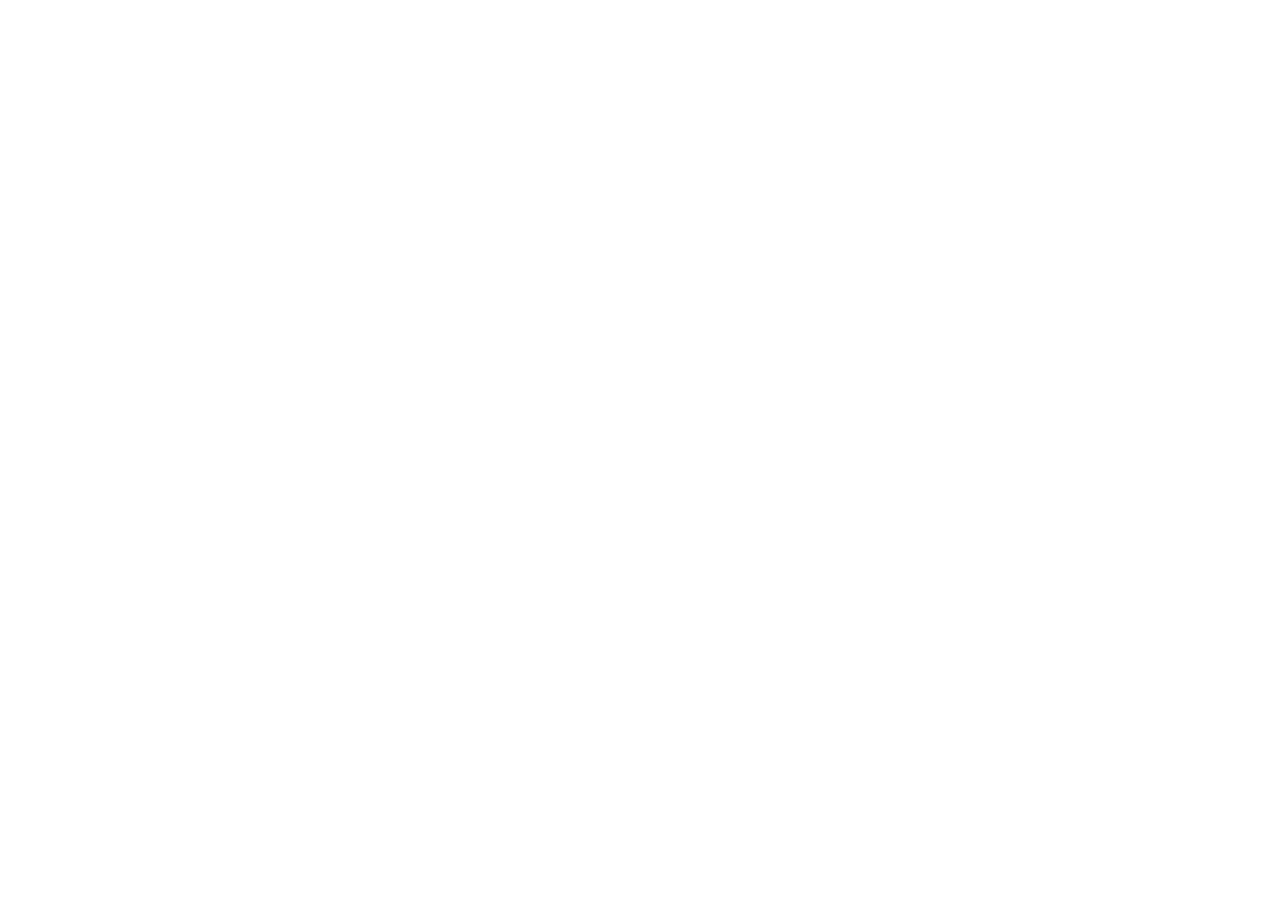
==== index.html @ 4a0b925a "Reset race view before rendering the next race" ====
<!doctype html>
<html lang="ja">
  <head>
    <meta charset="UTF-8" />
    <meta name="viewport" content="width=device-width, initial-scale=1, viewport-fit=cover" />
    <meta name="theme-color" content="#ffffff" />
    <title>UMARS ウーマーズ</title>
    <meta http-equiv="Content-Security-Policy" content="default-src 'self'; script-src 'self'; style-src 'self' 'unsafe-inline'; img-src 'self' data:; font-src 'self'; connect-src 'none'; object-src 'none'; base-uri 'self'; form-action 'none'" />
    <script type="module" crossorigin src="/umars-public/assets/index-Bqj2iYmW.js"></script>
    <link rel="stylesheet" crossorigin href="/umars-public/assets/index-DMcWDs_R.css">
  </head>
  <body>
    <div id="root"></div>
  </body>
</html>
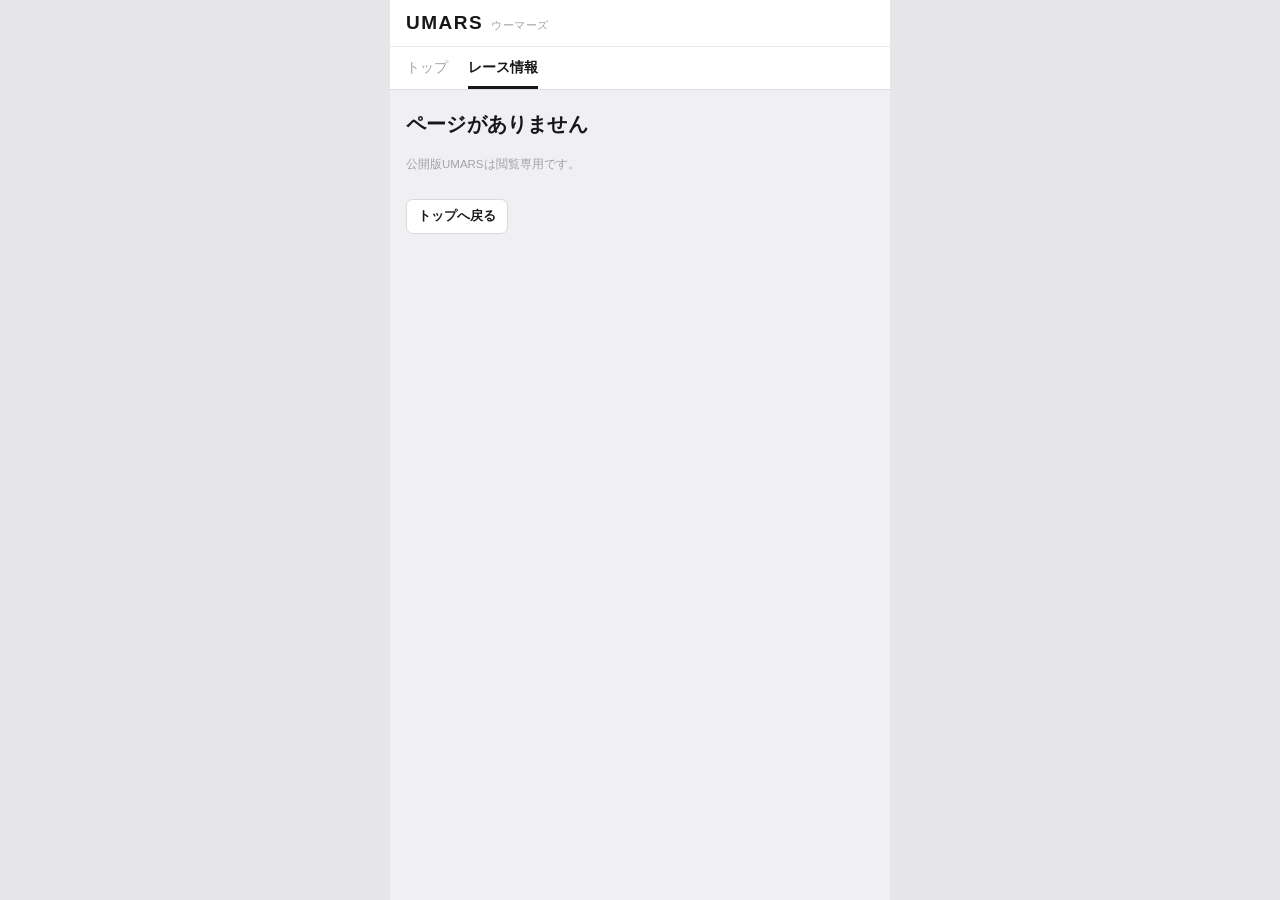
==== commit 234cb04d: "Add calendar and running-style tendencies" ====
--- a/index.html
+++ b/index.html
@@ -6,8 +6,8 @@
     <meta name="theme-color" content="#ffffff" />
     <title>UMARS ウーマーズ</title>
     <meta http-equiv="Content-Security-Policy" content="default-src 'self'; script-src 'self'; style-src 'self' 'unsafe-inline'; img-src 'self' data:; font-src 'self'; connect-src 'none'; object-src 'none'; base-uri 'self'; form-action 'none'" />
-    <script type="module" crossorigin src="/umars-public/assets/index-Bqj2iYmW.js"></script>
-    <link rel="stylesheet" crossorigin href="/umars-public/assets/index-DMcWDs_R.css">
+    <script type="module" crossorigin src="/assets/index-DpuboV5q.js"></script>
+    <link rel="stylesheet" crossorigin href="/assets/index-B3ORv7WB.css">
   </head>
   <body>
     <div id="root"></div>
--- a/assets/index-B3ORv7WB.css
+++ b/assets/index-B3ORv7WB.css
@@ -0,0 +1 @@
+:root{--bg: #f0f0f2;--white: #ffffff;--line: #ebebee;--line-strong: #dedee2;--pill-border: #d8d8dd;--grey-box: #f2f2f4;--ink: #17171a;--ink-soft: #4a4a50;--muted: #a2a2a8;--muted-strong: #86868d;--link: #1a63c7;--hi-red: #ffd2cf;--hi-red-soft: #ffe0dc;--hi-yellow: #fff0a2;--hi-yellow-soft: #fff6c9;--danger: #e4342b;--f1: #ffffff;--f1t: #17171a;--f2: #17171a;--f2t: #ffffff;--f3: #e4342b;--f3t: #ffffff;--f4: #1f66c9;--f4t: #ffffff;--f5: #f5d327;--f5t: #17171a;--f6: #00a45c;--f6t: #ffffff;--f7: #f08334;--f7t: #ffffff;--f8: #f094b3;--f8t: #17171a;--pad: 16px;--maxw: 500px}*{box-sizing:border-box}html,body,#root{height:100%}body{margin:0;background:#e6e6e9;color:var(--ink);font-family:-apple-system,BlinkMacSystemFont,Hiragino Sans,Hiragino Kaku Gothic ProN,Yu Gothic,Noto Sans JP,Segoe UI,Roboto,sans-serif;font-size:14px;line-height:1.4;-webkit-font-smoothing:antialiased;-webkit-text-size-adjust:100%}a{color:inherit;text-decoration:none}button{font:inherit;color:inherit}.shell{max-width:var(--maxw);margin:0 auto;min-height:100%;background:var(--bg)}.hscroll{overflow-x:auto;-webkit-overflow-scrolling:touch;scrollbar-width:none}.hscroll::-webkit-scrollbar{display:none}.appbar{background:var(--white);border-bottom:1px solid var(--line);padding:10px var(--pad) 9px;display:flex;align-items:baseline;gap:8px}.appbar__logo{font-size:19px;font-weight:800;letter-spacing:.08em}.appbar__sub{font-size:11px;color:var(--muted);letter-spacing:.04em}.gnav{background:var(--white);border-bottom:1px solid var(--line-strong)}.gnav__row{display:flex;gap:20px;padding:0 var(--pad);white-space:nowrap}.gnav__item{-webkit-appearance:none;-moz-appearance:none;appearance:none;background:none;border:0;cursor:pointer;padding:11px 0 9px;font-size:14px;color:var(--muted);font-weight:500;border-bottom:3px solid transparent}.gnav__item.is-on{color:var(--ink);font-weight:700;border-bottom-color:var(--ink)}.rhead{background:var(--white);padding:13px var(--pad) 12px;display:flex;align-items:center;gap:12px}.rhead__time{font-size:17px;font-weight:700;letter-spacing:.01em}.rhead__time small{font-size:13px;font-weight:700;margin-right:4px}.rhead__sep{width:1px;align-self:stretch;background:var(--line-strong)}.rhead__chip{background:var(--grey-box);color:var(--ink-soft);border-radius:4px;padding:4px 9px;font-size:13px;font-weight:600}.rhead__meta{font-size:13.5px;color:var(--muted-strong)}.rhead__title{padding:0 var(--pad) 11px;background:var(--white)}.rhead__name{font-size:15px;font-weight:700}.rhead__course{font-size:12.5px;color:var(--muted-strong);margin-top:2px}.race-summary{background:var(--white);border-top:1px solid var(--line);padding:12px var(--pad) 14px}.race-summary__head{display:flex;align-items:center;gap:8px;min-width:0}.race-summary__label{font-size:11px;color:var(--muted-strong);font-weight:700}.race-summary__horse{font-size:14px;overflow:hidden;text-overflow:ellipsis;white-space:nowrap}.race-summary__market{margin-left:auto;font-size:12px;font-weight:700;white-space:nowrap}.race-summary__metrics{display:grid;grid-template-columns:repeat(3,1fr);gap:6px;margin-top:10px}.race-summary__metrics span{background:var(--grey-box);border-radius:7px;padding:7px 5px;color:var(--muted-strong);font-size:10px;text-align:center;white-space:nowrap}.race-summary__metrics b{display:block;color:var(--ink);font-size:15px;margin-top:1px}.rtabs{background:var(--white);border-bottom:1px solid var(--line-strong)}.rtabs__row{display:flex;gap:18px;padding:0 var(--pad);white-space:nowrap}.rtabs__tab{-webkit-appearance:none;-moz-appearance:none;appearance:none;background:none;border:0;cursor:pointer;padding:12px 0 10px;font-size:15px;color:#b6b6bc;font-weight:500;border-bottom:3px solid transparent}.rtabs__tab.is-on{color:var(--ink);font-weight:800;border-bottom-color:var(--ink)}.view-switch{margin:12px var(--pad) 0;padding:3px;background:#dedee2;border-radius:8px;display:grid;grid-template-columns:1fr 1fr}.view-switch button{-webkit-appearance:none;-moz-appearance:none;appearance:none;border:0;background:transparent;border-radius:6px;padding:7px;color:var(--muted-strong);font-size:12px;font-weight:700;cursor:pointer}.view-switch button.is-on{background:var(--white);color:var(--ink)}.section{padding:0 var(--pad)}.section+.section{margin-top:30px}.section--first{margin-top:20px}.sec-head{display:flex;align-items:center;justify-content:space-between;gap:10px}.sec-title{font-size:20px;font-weight:800;letter-spacing:.01em}.sec-title--sm{font-size:18px}.section-lead{margin:3px 0 0;color:var(--muted-strong);font-size:11px;line-height:1.55}.ghost-btn{-webkit-appearance:none;-moz-appearance:none;appearance:none;background:var(--white);border:1px solid var(--pill-border);border-radius:7px;padding:8px 11px;font-size:12.5px;font-weight:600;cursor:pointer;white-space:nowrap}.ghost-row{display:flex;gap:7px}.pills{margin-top:14px}.pills__row{display:flex;gap:8px;white-space:nowrap;padding-right:var(--pad)}.pill{-webkit-appearance:none;-moz-appearance:none;appearance:none;cursor:pointer;border-radius:999px;padding:8px 15px;font-size:13px;font-weight:600;background:var(--white);color:var(--ink);border:1px solid var(--pill-border)}.pill.is-on{background:#101014;color:var(--white);border-color:#101014}.pill:disabled{color:#c9c9ce;background:var(--white);cursor:default}.tablewrap{margin-top:12px;background:var(--white)}.tablewrap--bleed{margin-left:calc(var(--pad) * -1);margin-right:calc(var(--pad) * -1)}table.t{width:100%;border-collapse:collapse;background:var(--white)}table.t th{font-size:11.5px;font-weight:600;color:var(--muted-strong);padding:8px 6px;border-bottom:1px solid var(--line-strong);white-space:nowrap;text-align:center;vertical-align:bottom}table.t th.horse{text-align:left}table.t td{font-size:13px;padding:10px 6px;border-bottom:1px solid var(--line);text-align:center;white-space:nowrap;vertical-align:middle}.t--compact th{padding-left:4px;padding-right:4px}.t--compact td{padding:8px 4px}table.t tr:last-child td{border-bottom:0}.t__num{font-weight:700;font-variant-numeric:tabular-nums}.t__sub{display:block;font-size:10.5px;color:var(--muted);font-weight:400;margin-top:1px}.t__pct{font-size:11px;font-weight:700;margin-left:1px}.hl{border-radius:3px;padding:2px 5px;display:inline-block}.hl--red{background:var(--hi-red)}.hl--redsoft{background:var(--hi-red-soft)}.hl--yellow{background:var(--hi-yellow)}.hl--yellowsoft{background:var(--hi-yellow-soft)}.fr{width:26px;min-width:26px;padding:0!important;font-size:12.5px;font-weight:700;text-align:center}.fr[data-f="1"]{background:var(--f1);color:var(--f1t);box-shadow:inset -1px 0 0 var(--line-strong)}.fr[data-f="2"]{background:var(--f2);color:var(--f2t)}.fr[data-f="3"]{background:var(--f3);color:var(--f3t)}.fr[data-f="4"]{background:var(--f4);color:var(--f4t)}.fr[data-f="5"]{background:var(--f5);color:var(--f5t)}.fr[data-f="6"]{background:var(--f6);color:var(--f6t)}.fr[data-f="7"]{background:var(--f7);color:var(--f7t)}.fr[data-f="8"]{background:var(--f8);color:var(--f8t)}.uma{width:30px;min-width:30px;font-weight:700;font-size:12.5px;color:var(--ink);padding-left:2px!important;padding-right:2px!important}.horse{text-align:left!important;padding-left:8px!important;min-width:116px}.horse__name{color:var(--link);font-size:13.5px;font-weight:600}.horse__meta{display:flex;align-items:center;gap:5px;margin-top:3px}.badge{display:inline-block;border-radius:3px;padding:1px 5px;font-size:10.5px;font-weight:700;color:#fff;letter-spacing:.02em}.badge--a1{background:#e4342b}.badge--a2{background:#efa321}.badge--b1{background:#7d6a4b}.badge--b2{background:#a6a29a}.horse__jockey{font-size:11px;color:var(--muted-strong)}.horse__market{font-size:11px;color:var(--muted-strong);white-space:nowrap}.horse__market b{color:var(--ink);font-weight:700}.horse__odds{margin-left:5px;color:var(--ink-soft);font-weight:600}.sortbtn{-webkit-appearance:none;-moz-appearance:none;appearance:none;background:none;border:0;padding:0;cursor:pointer;font:inherit;color:inherit;white-space:nowrap;display:inline-flex;align-items:center;gap:1px}.sortbtn.is-on{color:var(--ink);font-weight:800}.sortbtn__mark{font-size:8.5px;line-height:1}.sortbtn--mini{font-size:10px;font-weight:600;color:var(--muted)}.sortbtn--mini.is-on{color:var(--ink);font-weight:800}.horseth{display:flex;flex-direction:column;align-items:flex-start;gap:2px}.horseth__main{font-size:11.5px}.horseth__subs{display:flex;gap:7px}.sticky-l{position:sticky;left:0;z-index:3}.sticky-c2{position:sticky;left:26px;background:var(--white);z-index:2}.sticky-c3{position:sticky;left:56px;background:var(--white);z-index:2;box-shadow:1px 0 0 var(--line)}.sticky-c2b{position:sticky;left:26px;background:var(--white);z-index:2;box-shadow:1px 0 0 var(--line)}thead .sticky-c2,thead .sticky-c3,thead .sticky-c2b{background:var(--white)}.metric-value{display:inline-flex;min-width:48px;flex-direction:column;gap:3px;align-items:stretch}.metric-value b{font-size:12px;font-variant-numeric:tabular-nums;text-align:right}.metric-bar{display:block;width:100%;height:3px;background:#e9e9ed;border-radius:99px;overflow:hidden}.metric-bar i{display:block;height:100%;background:#df594f;border-radius:inherit}.runner-cards{margin-top:12px;display:grid;gap:9px}.runner-card{background:var(--white);border:1px solid var(--line);border-radius:10px;overflow:hidden}.runner-card__head{display:flex;align-items:center;gap:9px;padding:10px 11px;border-bottom:1px solid var(--line)}.runner-card__no{width:28px;height:28px;border-radius:5px;display:grid;place-items:center;font-size:13px;font-weight:800;flex:none}.runner-card__no[data-f="1"]{background:var(--f1);color:var(--f1t);box-shadow:inset 0 0 0 1px var(--line-strong)}.runner-card__no[data-f="2"]{background:var(--f2);color:var(--f2t)}.runner-card__no[data-f="3"]{background:var(--f3);color:var(--f3t)}.runner-card__no[data-f="4"]{background:var(--f4);color:var(--f4t)}.runner-card__no[data-f="5"]{background:var(--f5);color:var(--f5t)}.runner-card__no[data-f="6"]{background:var(--f6);color:var(--f6t)}.runner-card__no[data-f="7"]{background:var(--f7);color:var(--f7t)}.runner-card__no[data-f="8"]{background:var(--f8);color:var(--f8t)}.runner-card__horse{min-width:0;flex:1}.runner-card__horse b{display:block;overflow:hidden;text-overflow:ellipsis;white-space:nowrap;color:var(--link);font-size:14px}.runner-card__horse small,.runner-card__market small{display:block;color:var(--muted-strong);font-size:10px;margin-top:1px}.runner-card__market{text-align:right;font-size:12px;flex:none}.runner-card__grid{display:grid;grid-template-columns:repeat(3,1fr);gap:0}.runner-card__grid label{padding:8px 9px;color:var(--muted-strong);font-size:10px;border-right:1px solid var(--line);border-bottom:1px solid var(--line)}.runner-card__grid label:nth-child(3n){border-right:0}.runner-card__grid label:nth-last-child(-n+3){border-bottom:0}.runner-card__grid .metric-value{display:flex;margin-top:4px;min-width:0}.runner-card__grid .metric-value b{color:var(--ink);font-size:14px;text-align:left}.finish{width:42px;min-width:42px;font-size:12px}.sticky-result-1{position:sticky;left:0;background:var(--white);z-index:5}.sticky-result-2{position:sticky;left:42px;z-index:4}.sticky-result-3{position:sticky;left:68px;background:var(--white);z-index:3}.sticky-result-4{position:sticky;left:98px;background:var(--white);z-index:2;box-shadow:1px 0 0 var(--line)}thead .sticky-result-1,thead .sticky-result-3,thead .sticky-result-4{background:var(--white)}.is-result-top3 .sticky-result-1{background:#fff5d6}.ai-rank{color:var(--link)}.payout-section{margin-top:22px}.payout-unit{color:var(--muted);font-size:10.5px}.payout-list{margin-top:10px;background:var(--white);border-radius:9px;overflow:hidden}.payout-row{display:grid;grid-template-columns:54px 1fr auto 46px;gap:8px;align-items:center;padding:9px 10px;border-bottom:1px solid var(--line);font-size:12px}.payout-row:last-child{border-bottom:0}.payout-row strong{font-variant-numeric:tabular-nums}.payout-row small{text-align:right;color:var(--muted-strong)}@media (max-width: 430px){:root{--pad: 12px}.rhead{padding-top:10px;padding-bottom:9px;gap:9px}.rhead__title{padding-bottom:9px}.rhead__chip{padding:3px 6px}.race-summary__head{gap:6px}.race-summary__horse{font-size:13px}.race-summary__market{font-size:11px}.rtabs__row{gap:24px}.rtabs__tab{padding-top:10px;padding-bottom:8px}.horse{min-width:124px}table.t th{font-size:10.5px}.t--compact td{font-size:12px}.metric-value{min-width:44px}}tr.is-picked td,tr.is-picked .sticky-c2,tr.is-picked .sticky-c3,tr.is-picked .sticky-c2b{background:#f3f3f5}.t__picked{color:var(--muted-strong);font-size:12.5px;font-weight:600}.uma input[type=radio]{width:15px;height:15px;accent-color:#17171a;margin:0}.tenkai{margin-top:14px;display:flex}.tenkai__col{flex:0 0 66%;min-width:0;padding-right:14px}.tenkai__col+.tenkai__col{padding-right:0;padding-left:14px;border-left:1px solid var(--line-strong)}.tenkai__head{display:flex;align-items:center;gap:7px}.tenkai__no{width:21px;height:21px;border-radius:4px;flex:none;display:flex;align-items:center;justify-content:center;font-size:12px;font-weight:700}.tenkai__label{font-size:14.5px;font-weight:700;overflow:hidden;text-overflow:ellipsis}.tenkai__rows{margin-top:11px;display:grid;gap:8px}.tenkai__row{display:flex;align-items:center;gap:6px}.tenkai__rowlab{font-size:11.5px;color:var(--muted-strong);flex:none;white-space:nowrap;letter-spacing:-.02em}.tenkai__bar{flex:1 1 auto;height:14px;background:transparent;position:relative;min-width:0}.tenkai__bar i{position:absolute;inset:0 auto 0 0;display:block;border-radius:2px}.tenkai__bar--now i{background:#17171a}.tenkai__bar--avg i{background:#c6c6cb}.tenkai__val{font-size:12.5px;font-weight:700;width:34px;text-align:right;flex:none}.tenkai__val--avg{color:var(--muted)}.pace{margin-top:16px;display:flex;gap:6px}.pace__item{flex:1 1 0;background:var(--white);border:1px solid var(--pill-border);border-radius:6px;padding:6px 4px;text-align:center;cursor:pointer;display:flex;align-items:baseline;justify-content:center;gap:6px}.pace__item.is-on{background:#101014;border-color:#101014;color:#fff}.pace__name{font-size:11.5px;font-weight:700}.pace__val{font-size:13px;font-weight:800;font-variant-numeric:tabular-nums}.pace__cap{font-size:11.5px;color:var(--muted-strong);margin-top:14px;font-weight:600}.lockbox{margin-top:14px;background:var(--grey-box);border-radius:10px;padding:11px 12px;display:flex;align-items:center;gap:10px}.lockbox__label{font-size:13px;font-weight:700;color:#8b8b92;display:flex;align-items:center;gap:6px}.lockbox__chips{display:flex;gap:6px;margin-left:auto}.lockchip{width:26px;height:26px;border-radius:5px;display:flex;align-items:center;justify-content:center;font-size:12px;font-weight:700;opacity:.45}.lockbox__link{margin-left:auto;font-size:12.5px;font-weight:600;color:#8b8b92}.accordion{margin-top:12px;background:var(--white);border-radius:10px;border:1px solid var(--line)}.accordion__btn{width:100%;-webkit-appearance:none;-moz-appearance:none;appearance:none;background:none;border:0;cursor:pointer;display:flex;align-items:center;gap:9px;padding:13px;font-size:13.5px;font-weight:600;text-align:left}.accordion__btn .chev{margin-left:auto;transition:transform .18s ease;color:#9a9aa1}.accordion.is-open .accordion__btn .chev{transform:rotate(180deg)}.accordion__body{padding:13px 14px 15px;font-size:12.5px;line-height:1.75;color:var(--ink-soft);border-top:1px solid var(--line);margin-top:-1px}.qmark{width:17px;height:17px;border-radius:50%;border:1.4px solid #b6b6bc;color:#8b8b92;font-size:11px;font-weight:700;flex:none;display:flex;align-items:center;justify-content:center}.stars{color:#f2c018;font-size:13px;letter-spacing:1px}.stars b{color:#dedee2;font-weight:400}.stars__label{display:block;font-size:10.5px;color:var(--muted);margin-top:1px}.venue-row{margin-top:14px}.race-list{margin-top:12px;display:grid;gap:8px}.race-card{width:100%;text-align:left;-webkit-appearance:none;-moz-appearance:none;appearance:none;background:var(--white);border-radius:10px;padding:10px 12px;display:flex;align-items:center;gap:11px;cursor:pointer;border:1px solid var(--line)}.race-card__r{font-size:17px;font-weight:800;width:42px;flex:none;letter-spacing:-.01em;text-align:center}.race-card__r small{display:block;font-size:10.5px;font-weight:600;color:var(--muted);letter-spacing:0}.race-card__mid{flex:1 1 auto;min-width:0;display:block}.race-card__name{display:block;font-size:14px;font-weight:700;overflow:hidden;text-overflow:ellipsis;white-space:nowrap}.race-card__meta{display:block;font-size:11.5px;color:var(--muted-strong);margin-top:2px;overflow:hidden;text-overflow:ellipsis;white-space:nowrap}.race-card__right{display:flex;flex-direction:column;align-items:flex-end;gap:4px;flex:none}.tag{border-radius:4px;padding:3px 7px;font-size:11.5px;font-weight:800;white-space:nowrap}.tag--baku{background:#ffe2d5;color:#d1490f}.tag--nan{background:#fff3c9;color:#9a7400}.state{font-size:10.5px;color:var(--muted);font-weight:600}.state--soon{color:var(--danger)}.calendar{margin-top:14px;background:var(--white);border:1px solid var(--line);border-radius:12px;padding:10px}.calendar__head{display:grid;grid-template-columns:34px 1fr 34px;align-items:center;text-align:center}.calendar__head button{border:0;background:var(--grey-box);border-radius:7px;height:30px;cursor:pointer;font-size:20px}.calendar__head button:disabled{opacity:.25;cursor:default}.calendar__week,.calendar__grid{display:grid;grid-template-columns:repeat(7,1fr);gap:3px}.calendar__week{margin-top:8px;color:var(--muted);font-size:10px;text-align:center}.calendar__grid{margin-top:3px}.calendar__grid button,.calendar__blank{min-height:36px}.calendar__grid button{position:relative;border:0;border-radius:7px;background:transparent;cursor:pointer;font-size:12px}.calendar__grid button.is-on{background:#17171a;color:#fff;font-weight:800}.calendar__grid button i{position:absolute;left:50%;bottom:4px;width:5px;height:5px;border-radius:50%;transform:translate(-50%)}.calendar__grid button.has-baku i,.calendar__legend i.has-baku{background:#e76632}.calendar__grid button.has-nan i,.calendar__legend i.has-nan{background:#c19300;border-radius:1px;transform:translate(-50%) rotate(45deg)}.calendar__grid button.is-on i{background:#fff}.calendar__legend{display:flex;justify-content:flex-end;gap:12px;margin-top:7px;color:var(--muted-strong);font-size:9.5px}.calendar__legend span{display:flex;align-items:center;gap:4px}.calendar__legend i{display:inline-block;width:6px;height:6px;border-radius:50%}.calendar__legend i.has-nan{transform:rotate(45deg)}.date-chips{margin:10px calc(var(--pad) * -1) 0;padding:0 var(--pad)}.date-chips__row{display:flex;gap:7px;width:max-content;padding-right:var(--pad)}.date-chips button{border:1px solid var(--pill-border);background:var(--white);border-radius:999px;padding:7px 11px;white-space:nowrap;font-size:11.5px;font-weight:700;cursor:pointer}.date-chips button.has-baku{border-bottom-color:#e76632}.date-chips button.has-nan{border-bottom-color:#c19300}.date-chips button.is-on{background:#17171a;color:#fff;border-color:#17171a}.empty-races{margin:8px 0;padding:22px 12px;border-radius:10px;background:var(--white);color:var(--muted-strong);text-align:center;font-size:12px}.pace-tendency__grid{display:grid;grid-template-columns:repeat(3,1fr);gap:7px;margin-top:10px}.pace-tendency__grid .style-value{background:var(--white);border:1px solid var(--line);border-radius:8px;padding:9px}.style-value{display:flex;flex-direction:column;gap:4px;min-width:0}.style-value small{color:var(--muted-strong);font-size:10px;font-weight:700}.style-value .metric-value{min-width:0;width:100%}.style-value .metric-value b{text-align:left;font-size:14px}.style-insufficient{color:var(--muted-strong);text-align:center;font-size:11.5px;padding:16px!important}.style-cards{display:grid;gap:9px;margin-top:12px}.style-card{background:var(--white);border:1px solid var(--line);border-radius:10px;overflow:hidden}.style-card__grid{display:grid;grid-template-columns:repeat(4,1fr);gap:0}.style-card__grid .style-value{padding:9px 8px;border-right:1px solid var(--line)}.style-card__grid .style-value:last-child{border-right:0}@media (max-width: 430px){.calendar{padding:8px}.calendar__grid button,.calendar__blank{min-height:34px}.style-card__grid .style-value{padding:8px 6px}}.note{font-size:11.5px;color:var(--muted);margin-top:10px;line-height:1.6}.warnbox{background:#fff4e0;border:1px solid #f0d0a0;border-radius:10px;padding:12px 13px;font-size:12px;line-height:1.7;color:#7a5200}.warnbox b{display:block;margin-bottom:3px;font-size:12.5px}.appbar__admin{margin-left:auto;font-size:12px;font-weight:700;color:var(--muted-strong);border:1px solid var(--pill-border);border-radius:6px;padding:4px 9px}.admin-row{display:flex;flex-wrap:wrap;gap:8px;align-items:flex-end;margin-top:14px}.admin-field{display:flex;flex-direction:column;gap:4px;flex:1 1 120px;min-width:0}.admin-field span{font-size:11px;color:var(--muted-strong);font-weight:600}.admin-field select{-webkit-appearance:none;-moz-appearance:none;appearance:none;background:var(--white);border:1px solid var(--pill-border);border-radius:8px;padding:9px 10px;font-size:13px;font-weight:600;width:100%}.admin-paste{width:100%;margin-top:10px;border:1px solid var(--pill-border);border-radius:10px;padding:11px 12px;font-size:12.5px;line-height:1.6;resize:vertical;font-family:ui-monospace,SFMono-Regular,Menlo,monospace;background:var(--white)}.admin-run{width:100%;-webkit-appearance:none;-moz-appearance:none;appearance:none;border:0;border-radius:10px;cursor:pointer;background:#101014;color:#fff;font-size:15px;font-weight:800;padding:15px}.admin-run:disabled{background:#c9c9ce;cursor:default}.admin-log{margin-top:12px;background:var(--white);border:1px solid var(--line);border-radius:10px;padding:11px 12px;font-size:11.5px;line-height:1.7;white-space:pre-wrap;word-break:break-all;max-height:320px;overflow:auto}.t__evi{display:block;font-size:9.5px;color:#b8b8be;font-weight:400;margin-top:1px}.t__evi--zero{color:#c79a3a}.foot{padding:30px var(--pad) 40px;font-size:11px;color:var(--muted)}
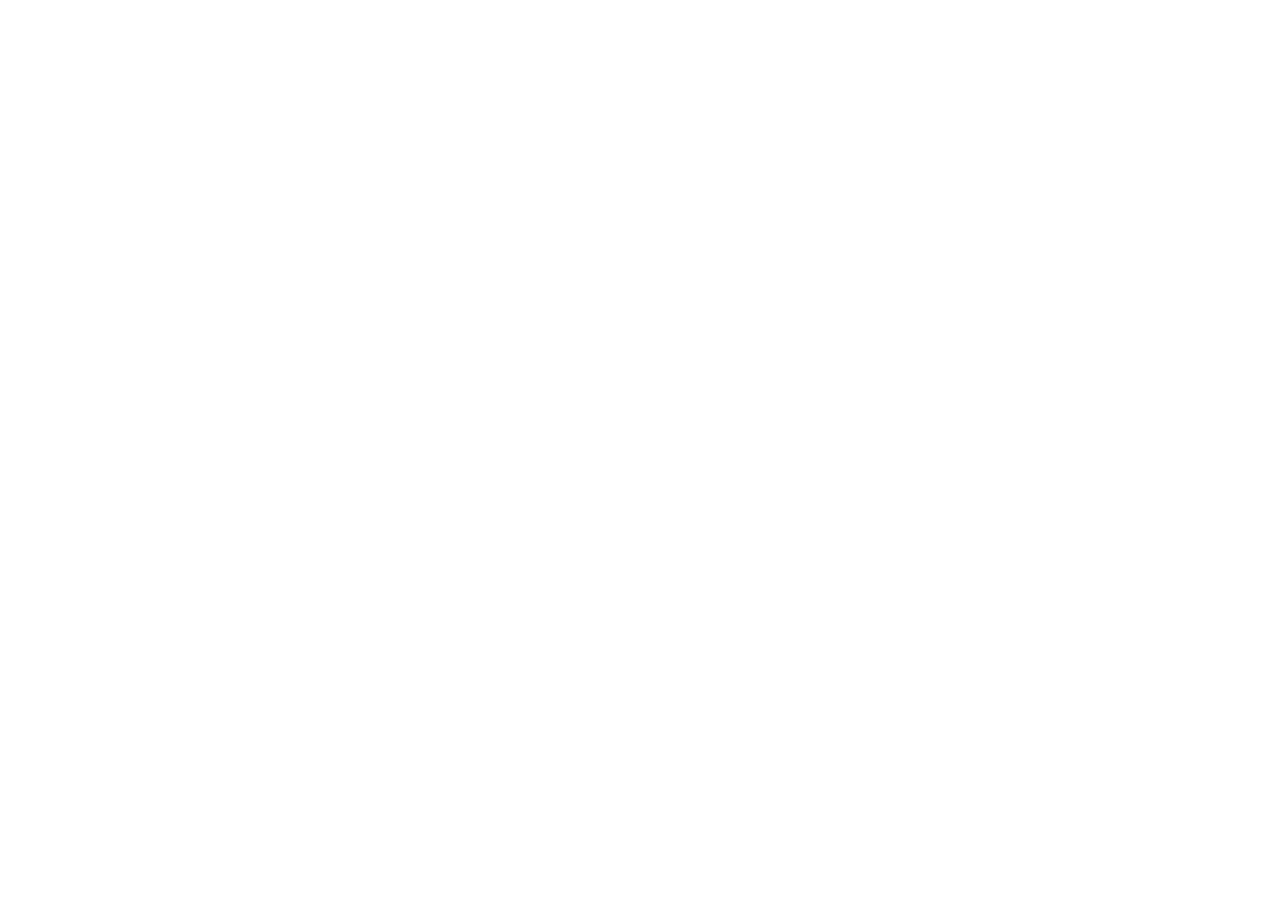
==== commit f1bb98a6: "Fix GitHub Pages base path" ====
--- a/index.html
+++ b/index.html
@@ -6,8 +6,8 @@
     <meta name="theme-color" content="#ffffff" />
     <title>UMARS ウーマーズ</title>
     <meta http-equiv="Content-Security-Policy" content="default-src 'self'; script-src 'self'; style-src 'self' 'unsafe-inline'; img-src 'self' data:; font-src 'self'; connect-src 'none'; object-src 'none'; base-uri 'self'; form-action 'none'" />
-    <script type="module" crossorigin src="/assets/index-DpuboV5q.js"></script>
-    <link rel="stylesheet" crossorigin href="/assets/index-B3ORv7WB.css">
+    <script type="module" crossorigin src="/umars-public/assets/index-IaXC1GcC.js"></script>
+    <link rel="stylesheet" crossorigin href="/umars-public/assets/index-B3ORv7WB.css">
   </head>
   <body>
     <div id="root"></div>
